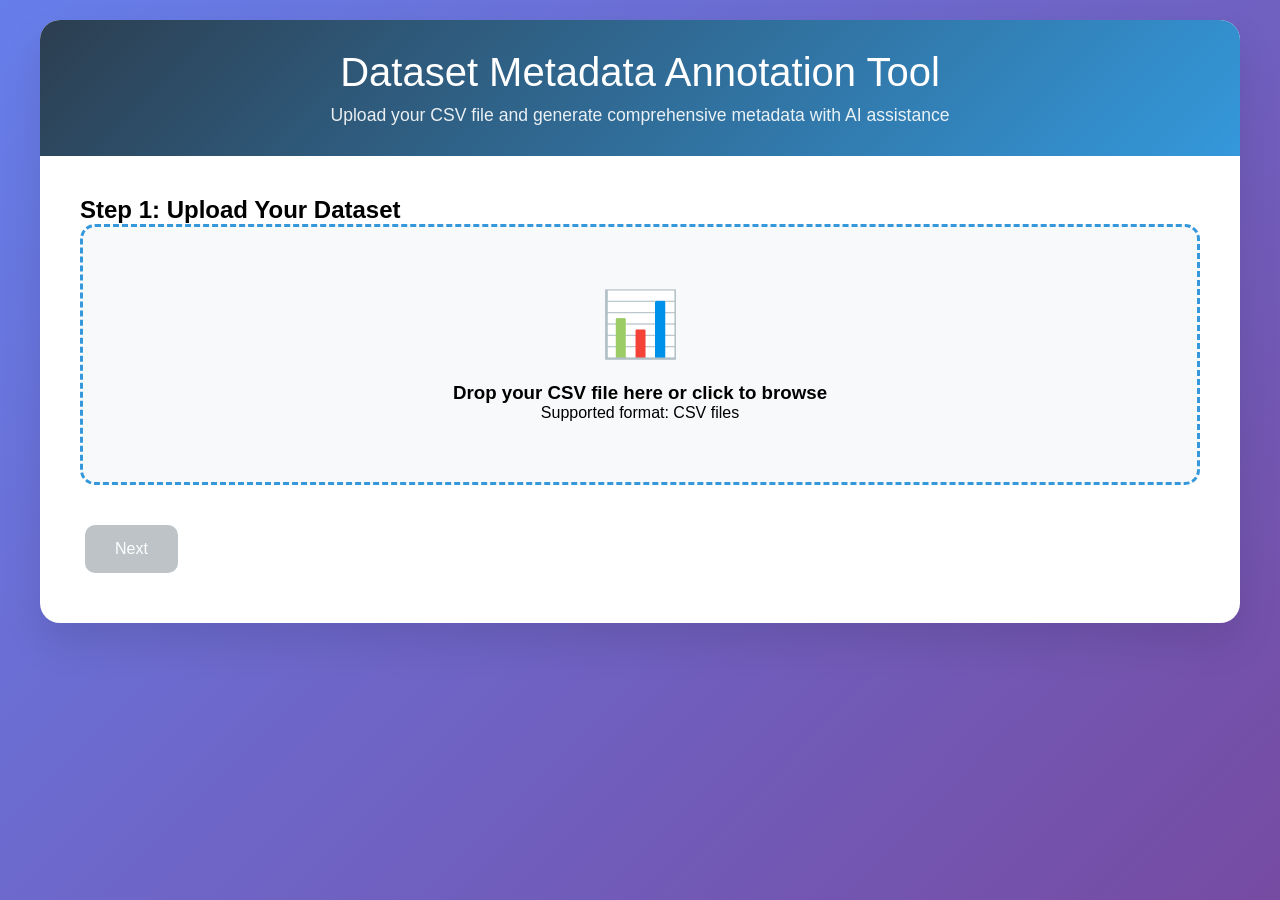
==== metadata_extractor_package/templates/index.html @ f65acc22 "Added updated metadata_extractor code with Web UI." ====
<!DOCTYPE html>
<html lang="en">
<head>
    <meta charset="UTF-8">
    <meta name="viewport" content="width=device-width, initial-scale=1.0">
    <title>Dataset Metadata Extraction Tool</title>
    <style>
        * {
            margin: 0;
            padding: 0;
            box-sizing: border-box;
        }

        body {
            font-family: -apple-system, BlinkMacSystemFont, 'Segoe UI', Roboto, sans-serif;
            background: linear-gradient(135deg, #667eea 0%, #764ba2 100%);
            min-height: 100vh;
            padding: 20px;
        }

        .container {
            max-width: 1200px;
            margin: 0 auto;
            background: white;
            border-radius: 20px;
            box-shadow: 0 20px 40px rgba(0,0,0,0.1);
            overflow: hidden;
        }

        .header {
            background: linear-gradient(135deg, #2c3e50 0%, #3498db 100%);
            color: white;
            padding: 30px;
            text-align: center;
        }

        .header h1 {
            font-size: 2.5rem;
            margin-bottom: 10px;
            font-weight: 300;
        }

        .header p {
            opacity: 0.9;
            font-size: 1.1rem;
        }

        .main-content {
            padding: 40px;
        }

        .step {
            display: none;
            animation: fadeIn 0.5s ease-in;
        }

        .step.active {
            display: block;
        }

        @keyframes fadeIn {
            from { opacity: 0; transform: translateY(20px); }
            to { opacity: 1; transform: translateY(0); }
        }

        .upload-zone {
            border: 3px dashed #3498db;
            border-radius: 15px;
            padding: 60px 20px;
            text-align: center;
            background: #f8f9fa;
            transition: all 0.3s ease;
            cursor: pointer;
        }

        .upload-zone:hover {
            border-color: #2980b9;
            background: #e3f2fd;
            transform: translateY(-2px);
        }

        .upload-zone.dragover {
            border-color: #27ae60;
            background: #d4edda;
        }

        .upload-icon {
            font-size: 4rem;
            color: #3498db;
            margin-bottom: 20px;
        }

        .form-group {
            margin-bottom: 25px;
        }

        .form-group label {
            display: block;
            margin-bottom: 8px;
            font-weight: 600;
            color: #2c3e50;
        }

        .form-group input,
        .form-group textarea,
        .form-group select {
            width: 100%;
            padding: 15px;
            border: 2px solid #e0e0e0;
            border-radius: 10px;
            font-size: 16px;
            transition: border-color 0.3s ease;
        }

        .form-group input:focus,
        .form-group textarea:focus,
        .form-group select:focus {
            outline: none;
            border-color: #3498db;
            box-shadow: 0 0 0 3px rgba(52, 152, 219, 0.1);
        }

        .btn {
            background: linear-gradient(135deg, #3498db 0%, #2980b9 100%);
            color: white;
            border: none;
            padding: 15px 30px;
            border-radius: 10px;
            font-size: 16px;
            cursor: pointer;
            transition: all 0.3s ease;
            margin: 10px 5px;
        }

        .btn:hover {
            transform: translateY(-2px);
            box-shadow: 0 10px 20px rgba(52, 152, 219, 0.3);
        }

        .btn:disabled {
            background: #bdc3c7;
            cursor: not-allowed;
            transform: none;
            box-shadow: none;
        }

        .btn-secondary {
            background: linear-gradient(135deg, #95a5a6 0%, #7f8c8d 100%);
        }

        .btn-success {
            background: linear-gradient(135deg, #27ae60 0%, #219a52 100%);
        }

        .data-preview {
            background: #f8f9fa;
            border-radius: 10px;
            padding: 20px;
            margin: 20px 0;
            overflow-x: auto;
        }

        .data-table {
            width: 100%;
            border-collapse: collapse;
            font-size: 14px;
        }

        .data-table th,
        .data-table td {
            padding: 10px;
            text-align: left;
            border-bottom: 1px solid #dee2e6;
        }

        .data-table th {
            background: #e9ecef;
            font-weight: 600;
        }

        .column-analysis {
            background: #f8f9fa;
            border-radius: 15px;
            padding: 25px;
            margin: 20px 0;
            border-left: 5px solid #3498db;
        }

        .column-header {
            display: flex;
            justify-content: space-between;
            align-items: center;
            margin-bottom: 20px;
        }

        .column-name {
            font-size: 1.4rem;
            font-weight: 600;
            color: #2c3e50;
        }

        .stats-grid {
            display: grid;
            grid-template-columns: repeat(auto-fit, minmax(200px, 1fr));
            gap: 15px;
            margin: 20px 0;
        }

        .stat-item {
            background: white;
            padding: 15px;
            border-radius: 8px;
            box-shadow: 0 2px 5px rgba(0,0,0,0.1);
        }

        .stat-label {
            font-size: 12px;
            color: #7f8c8d;
            text-transform: uppercase;
            font-weight: 600;
        }

        .stat-value {
            font-size: 18px;
            font-weight: 600;
            color: #2c3e50;
            margin-top: 5px;
        }

        .confidence-bars {
            margin: 20px 0;
        }

        .confidence-item {
            display: flex;
            align-items: center;
            margin-bottom: 10px;
        }

        .confidence-label {
            width: 120px;
            font-weight: 600;
            text-transform: capitalize;
        }

        .confidence-bar {
            flex: 1;
            height: 20px;
            background: #e0e0e0;
            border-radius: 10px;
            margin: 0 10px;
            overflow: hidden;
        }

        .confidence-fill {
            height: 100%;
            background: linear-gradient(90deg, #3498db, #2980b9);
            transition: width 0.5s ease;
        }

        .confidence-value {
            width: 50px;
            text-align: center;
            font-weight: 600;
        }

        .progress-bar {
            width: 100%;
            height: 8px;
            background: #e0e0e0;
            border-radius: 4px;
            margin: 20px 0;
            overflow: hidden;
        }

        .progress-fill {
            height: 100%;
            background: linear-gradient(90deg, #3498db, #2980b9);
            transition: width 0.3s ease;
        }

        .navigation {
            display: flex;
            justify-content: space-between;
            margin-top: 30px;
        }

        .hidden {
            display: none;
        }

        .loading {
            text-align: center;
            padding: 20px;
        }

        .spinner {
            width: 40px;
            height: 40px;
            border: 4px solid #e0e0e0;
            border-top: 4px solid #3498db;
            border-radius: 50%;
            animation: spin 1s linear infinite;
            margin: 0 auto 20px;
        }

        @keyframes spin {
            0% { transform: rotate(0deg); }
            100% { transform: rotate(360deg); }
        }

        .alert {
            padding: 15px;
            border-radius: 10px;
            margin: 20px 0;
        }

        .alert-error {
            background: #f8d7da;
            border: 1px solid #f5c6cb;
            color: #721c24;
        }

        .alert-success {
            background: #d4edda;
            border: 1px solid #c3e6cb;
            color: #155724;
        }

        .sample-values {
            background: white;
            padding: 10px;
            border-radius: 5px;
            margin: 10px 0;
            font-family: monospace;
            font-size: 14px;
        }

        .column-info {
            background: #f8f9fa;
            padding: 20px;
            border-radius: 10px;
            border: 2px solid #e0e0e0;
            margin-bottom: 20px;
        }

        .column-selector-container {
            background: white;
            border-radius: 10px;
            padding: 15px;
            box-shadow: 0 2px 8px rgba(0,0,0,0.1);
        }

        .column-selector {
            display: flex;
            gap: 10px;
            overflow-x: auto;
            padding: 10px 5px;
            justify-content: center;
            flex-wrap: wrap;
        }

        .column-item {
            min-width: 120px;
            height: 60px;
            border-radius: 8px;
            border: 2px solid #e0e0e0;
            background: #ffffff;
            display: flex;
            flex-direction: column;
            align-items: center;
            justify-content: center;
            cursor: pointer;
            transition: all 0.3s ease;
            user-select: none;
            position: relative;
        }

        .column-item:hover {
            transform: translateY(-2px);
            box-shadow: 0 4px 12px rgba(0,0,0,0.15);
        }

        .column-item.current {
            background: #fff3cd;
            border-color: #ffc107;
            box-shadow: 0 0 0 3px rgba(255, 193, 7, 0.3);
        }

        .column-item.completed {
            background: #d4edda;
            border-color: #28a745;
        }

        .column-item.completed::after {
            content: "✓";
            position: absolute;
            top: 5px;
            right: 8px;
            color: #28a745;
            font-weight: bold;
            font-size: 14px;
        }

        .column-item.pending {
            background: #f8f9fa;
            border-color: #e0e0e0;
            color: #6c757d;
        }

        .column-name {
            font-weight: 600;
            font-size: 12px;
            text-align: center;
            overflow: hidden;
            text-overflow: ellipsis;
            white-space: nowrap;
            max-width: 100px;
        }

        .column-number {
            font-size: 10px;
            color: #6c757d;
            margin-top: 2px;
        }

        .column-navigation-bottom {
            background: #f8f9fa;
            padding: 15px;
            border-radius: 10px;
            border: 2px solid #e0e0e0;
        }
        .description-section {
            background: #e8f4f8;
            padding: 20px;
            border-radius: 10px;
            margin-bottom: 20px;
            border: 2px solid #3498db;
        }

        .type-section {
            background: #f0f9ff;
            padding: 20px;
            border-radius: 10px;
            margin-bottom: 20px;
            border: 2px solid #2980b9;
        }
    </style>
</head>
<body>
    <div class="container">
        <div class="header">
            <h1>Dataset Metadata Annotation Tool</h1>
            <p>Upload your CSV file and generate comprehensive metadata with AI assistance</p>
        </div>

        <div class="main-content">
            <!-- Step 1: File Upload -->
            <div class="step active" id="step1">
                <h2>Step 1: Upload Your Dataset</h2>
                <div class="upload-zone" id="uploadZone">
                    <div class="upload-icon">📊</div>
                    <h3>Drop your CSV file here or click to browse</h3>
                    <p>Supported format: CSV files</p>
                    <input type="file" id="fileInput" accept=".csv" style="display: none;">
                </div>
                <div id="fileInfo" class="hidden">
                    <h3>File Information</h3>
                    <p><strong>Name:</strong> <span id="fileName"></span></p>
                    <p><strong>Rows:</strong> <span id="fileRows"></span></p>
                    <p><strong>Columns:</strong> <span id="fileCols"></span></p>
                </div>
                <div id="uploadError" class="alert alert-error hidden"></div>
            </div>

            <!-- Step 2: Dataset Information -->
            <div class="step" id="step2">
                <h2>Step 2: Dataset Information</h2>
                <div class="form-group">
                    <label for="datasetName">Dataset Name</label>
                    <input type="text" id="datasetName" placeholder="Enter a descriptive name for your dataset" required>
                </div>
                <div class="form-group">
                    <label for="datasetDescription">Dataset Description</label>
                    <textarea id="datasetDescription" rows="4" placeholder="Describe what this dataset contains and its purpose" required></textarea>
                </div>
                <div class="data-preview" id="dataPreview">
                    <h3>Data Preview (First 5 rows)</h3>
                    <div id="previewTable"></div>
                </div>
            </div>

            <!-- Step 3: Column Analysis -->
            <div class="step" id="step3">
                <h2>Step 3: Column Analysis</h2>
                <div class="progress-bar">
                    <div class="progress-fill" id="progressFill" style="width: 0%"></div>
                </div>

                <!-- Column Progress Info with Horizontal Column Selector -->
                <div class="column-info" id="columnInfo" style="display: none;">
                    <div style="text-align: center; margin-bottom: 20px;">
                        <span id="columnProgress" style="font-size: 1.2rem; font-weight: 600; color: #2c3e50;">Column 1 of 6</span>
                    </div>

                    <!-- Horizontal Column Selector -->
                    <div class="column-selector-container">
                        <div class="column-selector" id="columnSelector">
                            <!-- Column items will be populated dynamically -->
                        </div>
                    </div>
                </div>

                <div id="columnAnalysis"></div>
                <div id="analysisLoading" class="loading hidden">
                    <div class="spinner"></div>
                    <p>Analyzing column with AI...</p>
                </div>

                <!-- Column Navigation Bottom Only -->
                <div class="column-navigation-bottom" id="columnNavigationBottom" style="display: none; margin-top: 20px;">
                    <div style="display: flex; justify-content: space-between; align-items: center;">
                        <button class="btn btn-secondary" onclick="navigateToPreviousColumn()" id="prevColumnBtn">← Previous Column</button>
                        <button class="btn btn-success" onclick="finishAnalysis()" id="finishBtn" style="display: none;">Finish Analysis</button>
                        <button class="btn" onclick="navigateToNextColumn()" id="nextColBtn">Next Column →</button>
                    </div>
                </div>
            </div>

            <!-- Step 4: Results -->
            <div class="step" id="step4">
                <h2>Step 4: Generated Metadata</h2>
                <div class="alert alert-success">
                    ✅ Metadata generation completed successfully!
                </div>
                <div id="metadataResults"></div>
                <button class="btn btn-success" id="downloadBtn">Download Metadata JSON</button>
            </div>

            <!-- Navigation -->
            <div class="navigation">
                <button class="btn btn-secondary" id="prevBtn" onclick="previousStep()" style="display: none;">Previous</button>
                <button class="btn" id="nextBtn" onclick="nextStep()">Next</button>
            </div>
        </div>
    </div>

    <script>
        let currentStep = 1;
        let sessionId = null;
        let fileData = null;
        let currentColumnIndex = 0;
        let columns = [];
        let processedColumns = [];
        let columnAnalysisData = []; // Store analysis data for each column

        // File upload handling
        const uploadZone = document.getElementById('uploadZone');
        const fileInput = document.getElementById('fileInput');

        uploadZone.addEventListener('click', () => fileInput.click());
        uploadZone.addEventListener('dragover', handleDragOver);
        uploadZone.addEventListener('drop', handleDrop);
        fileInput.addEventListener('change', handleFileSelect);

        function handleDragOver(e) {
            e.preventDefault();
            uploadZone.classList.add('dragover');
        }

        function handleDrop(e) {
            e.preventDefault();
            uploadZone.classList.remove('dragover');
            const files = e.dataTransfer.files;
            if (files.length > 0) {
                uploadFile(files[0]);
            }
        }

        function handleFileSelect(e) {
            if (e.target.files.length > 0) {
                uploadFile(e.target.files[0]);
            }
        }

        function uploadFile(file) {
            const formData = new FormData();
            formData.append('file', file);

            fetch('/upload', {
                method: 'POST',
                body: formData
            })
            .then(response => response.json())
            .then(data => {
                if (data.error) {
                    showError(data.error);
                } else {
                    sessionId = data.session_id;
                    fileData = data;
                    columns = data.column_names;
                    displayFileInfo();
                    document.getElementById('nextBtn').disabled = false;
                }
            })
            .catch(error => {
                showError('Error uploading file: ' + error.message);
            });
        }

        function showError(message) {
            const errorDiv = document.getElementById('uploadError');
            errorDiv.textContent = message;
            errorDiv.classList.remove('hidden');
        }

        function displayFileInfo() {
            document.getElementById('fileName').textContent = fileData.filename;
            document.getElementById('fileRows').textContent = fileData.rows;
            document.getElementById('fileCols').textContent = fileData.columns;
            document.getElementById('fileInfo').classList.remove('hidden');
            document.getElementById('uploadError').classList.add('hidden');
        }

        function showStep(step) {
            document.querySelectorAll('.step').forEach(s => s.classList.remove('active'));
            document.getElementById(`step${step}`).classList.add('active');

            document.getElementById('prevBtn').style.display = step > 1 ? 'block' : 'none';
            document.getElementById('nextBtn').style.display = step < 4 ? 'block' : 'none';

            if (step === 2) {
                displayDataPreview();
            } else if (step === 3) {
                startColumnAnalysis();
            }
        }

        function nextStep() {
            if (currentStep === 1 && !sessionId) {
                alert('Please upload a CSV file first.');
                return;
            }

            if (currentStep === 2) {
                const name = document.getElementById('datasetName').value.trim();
                const description = document.getElementById('datasetDescription').value.trim();
                if (!name || !description) {
                    alert('Please fill in both dataset name and description.');
                    return;
                }
                saveDatasetInfo(name, description);
            }

            if (currentStep < 4) {
                currentStep++;
                showStep(currentStep);
            }
        }

        function previousStep() {
            if (currentStep > 1) {
                currentStep--;
                showStep(currentStep);
            }
        }

        function saveDatasetInfo(name, description) {
            fetch('/set_dataset_info', {
                method: 'POST',
                headers: {
                    'Content-Type': 'application/json',
                },
                body: JSON.stringify({
                    session_id: sessionId,
                    name: name,
                    description: description
                })
            })
            .then(response => response.json())
            .then(data => {
                if (data.error) {
                    alert('Error saving dataset info: ' + data.error);
                }
            });
        }

        function displayDataPreview() {
            if (!fileData.preview) return;

            const preview = fileData.preview.slice(0, 5);
            const columnNames = fileData.column_names;

            let html = '<table class="data-table"><thead><tr>';
            columnNames.forEach(col => {
                html += `<th>${col}</th>`;
            });
            html += '</tr></thead><tbody>';

            preview.forEach(row => {
                html += '<tr>';
                columnNames.forEach(col => {
                    const value = row[col];
                    html += `<td>${value !== undefined && value !== null ? value : ''}</td>`;
                });
                html += '</tr>';
            });
            html += '</tbody></table>';

            document.getElementById('previewTable').innerHTML = html;
        }

        function startColumnAnalysis() {
            currentColumnIndex = 0;
            processedColumns = [];
            columnAnalysisData = []; // Reset analysis data
            setupColumnNavigation();
            analyzeCurrentColumn();
        }

        function setupColumnNavigation() {
            // Initialize analysis data array
            for (let i = 0; i < columns.length; i++) {
                columnAnalysisData.push({
                    analyzed: false,
                    data: null,
                    description: '',
                    type: ''
                });
            }

            // Create horizontal column selector
            createColumnSelector();

            // Show navigation
            document.getElementById('columnInfo').style.display = 'block';
            document.getElementById('columnNavigationBottom').style.display = 'block';

            updateNavigationState();
        }

        function createColumnSelector() {
            const selector = document.getElementById('columnSelector');
            selector.innerHTML = '';

            columns.forEach((col, index) => {
                const columnItem = document.createElement('div');
                columnItem.className = 'column-item pending';
                columnItem.onclick = () => jumpToColumn(index);

                columnItem.innerHTML = `
                    <div class="column-name">${col}</div>
                    <div class="column-number">Col ${index + 1}</div>
                `;

                selector.appendChild(columnItem);
            });
        }

        function updateColumnSelector() {
            const columnItems = document.querySelectorAll('.column-item');

            columnItems.forEach((item, index) => {
                // Remove all status classes
                item.classList.remove('current', 'completed', 'pending');

                if (index === currentColumnIndex) {
                    // Current column - yellow
                    item.classList.add('current');
                } else if (columnAnalysisData[index].analyzed) {
                    // Completed column - green
                    item.classList.add('completed');
                } else {
                    // Pending column - gray
                    item.classList.add('pending');
                }
            });
        }

        function updateNavigationState() {
            const progress = ((currentColumnIndex + 1) / columns.length) * 100;
            document.getElementById('progressFill').style.width = progress + '%';
            document.getElementById('columnProgress').textContent = `Column ${currentColumnIndex + 1} of ${columns.length}`;

            // Update column selector visual states
            updateColumnSelector();

            // Update button states
            const prevBtn = document.getElementById('prevColumnBtn');
            const nextBtn = document.getElementById('nextColBtn');
            const finishBtn = document.getElementById('finishBtn');

            prevBtn.disabled = currentColumnIndex === 0;

            if (currentColumnIndex === columns.length - 1) {
                nextBtn.style.display = 'none';
                finishBtn.style.display = 'block';
            } else {
                nextBtn.style.display = 'block';
                finishBtn.style.display = 'none';
            }
        }

        function navigateToPreviousColumn() {
            if (currentColumnIndex > 0) {
                saveCurrentColumnState();
                currentColumnIndex--;
                updateNavigationState();
                loadOrAnalyzeColumn();
            }
        }

        function navigateToNextColumn() {
            if (currentColumnIndex < columns.length - 1) {
                saveCurrentColumnState();
                currentColumnIndex++;
                updateNavigationState();
                loadOrAnalyzeColumn();
            }
        }

        function jumpToColumn(selectedIndex) {
            if (selectedIndex !== currentColumnIndex) {
                saveCurrentColumnState();
                currentColumnIndex = selectedIndex;
                updateNavigationState();
                loadOrAnalyzeColumn();
            }
        }

        function saveCurrentColumnState() {
            // Save current column's description and type if they exist
            const descTextarea = document.getElementById(`columnDesc${currentColumnIndex}`);
            const typeSelect = document.getElementById(`columnType${currentColumnIndex}`);

            if (descTextarea && typeSelect) {
                columnAnalysisData[currentColumnIndex].description = descTextarea.value;
                columnAnalysisData[currentColumnIndex].type = typeSelect.value;
            }
        }

        function loadOrAnalyzeColumn() {
            const columnData = columnAnalysisData[currentColumnIndex];

            if (columnData.analyzed && columnData.data) {
                // Column was already analyzed, load saved state
                displayColumnAnalysis(columnData.data);

                // Restore saved description and type
                setTimeout(() => {
                    const descTextarea = document.getElementById(`columnDesc${currentColumnIndex}`);
                    const typeSelect = document.getElementById(`columnType${currentColumnIndex}`);

                    if (descTextarea && columnData.description) {
                        descTextarea.value = columnData.description;
                    }
                    if (typeSelect && columnData.type) {
                        typeSelect.value = columnData.type;
                    }
                }, 100);
            } else {
                // Column not analyzed yet, analyze it
                analyzeCurrentColumn();
            }
        }

        function analyzeCurrentColumn() {
            const columnName = columns[currentColumnIndex];
            document.getElementById('analysisLoading').classList.remove('hidden');

            // Analyze column with backend
            fetch('/analyze_column', {
                method: 'POST',
                headers: {
                    'Content-Type': 'application/json',
                },
                body: JSON.stringify({
                    session_id: sessionId,
                    column_name: columnName
                })
            })
            .then(response => response.json())
            .then(data => {
                document.getElementById('analysisLoading').classList.add('hidden');
                if (data.error) {
                    alert('Error analyzing column: ' + data.error);
                } else {
                    // Save analysis data
                    columnAnalysisData[currentColumnIndex].analyzed = true;
                    columnAnalysisData[currentColumnIndex].data = data;
                    columnAnalysisData[currentColumnIndex].description = data.suggested_description;
                    columnAnalysisData[currentColumnIndex].type = data.suggested_type;

                    // Update visual state
                    updateColumnSelector();

                    displayColumnAnalysis(data);
                }
            })
            .catch(error => {
                document.getElementById('analysisLoading').classList.add('hidden');
                alert('Error analyzing column: ' + error.message);
            });
        }

        function finishAnalysis() {
            // Save current column state before finishing
            saveCurrentColumnState();

            // Confirm all columns with backend
            confirmAllColumns().then(() => {
                currentStep = 4;
                showStep(currentStep);
            });
        }

        function confirmAllColumns() {
            const promises = [];

            for (let i = 0; i < columns.length; i++) {
                const columnData = columnAnalysisData[i];
                if (columnData.analyzed) {
                    const promise = fetch('/confirm_column', {
                        method: 'POST',
                        headers: {
                            'Content-Type': 'application/json',
                        },
                        body: JSON.stringify({
                            session_id: sessionId,
                            column_name: columns[i],
                            type: columnData.type,
                            description: columnData.description
                        })
                    });
                    promises.push(promise);
                }
            }

            return Promise.all(promises).then(() => {
                generateFinalMetadata();
            });
        }

        function displayColumnAnalysis(data) {
            const columnName = data.column_name;
            const stats = data.stats;
            const suggestedType = data.suggested_type;
            const suggestedDescription = data.suggested_description;

            const html = `
                <div class="column-analysis">
                    <div class="column-header">
                        <div class="column-name">${columnName} (${currentColumnIndex + 1}/${columns.length})</div>
                    </div>

                    <div class="stats-grid">
                        <div class="stat-item">
                            <div class="stat-label">Data Type</div>
                            <div class="stat-value">${stats.type}</div>
                        </div>
                        <div class="stat-item">
                            <div class="stat-label">Unique Values</div>
                            <div class="stat-value">${stats.unique_values}</div>
                        </div>
                        <div class="stat-item">
                            <div class="stat-label">Missing Values</div>
                            <div class="stat-value">${stats.missing_values}</div>
                        </div>
                        ${stats.mean !== undefined ? `
                        <div class="stat-item">
                            <div class="stat-label">Mean</div>
                            <div class="stat-value">${parseFloat(stats.mean).toFixed(2)}</div>
                        </div>` : ''}
                        ${stats.std !== undefined ? `
                        <div class="stat-item">
                            <div class="stat-label">Std Dev</div>
                            <div class="stat-value">${parseFloat(stats.std).toFixed(2)}</div>
                        </div>` : ''}
                    </div>

                    <h4>Sample Values:</h4>
                    <div class="sample-values">${stats.sample_unique_values.slice(0, 5).join(', ')}</div>

                    <!-- DESCRIPTION FIRST -->
                    <div class="description-section">
                        <h4>AI Generated Column Description</h4>
                        <div class="form-group">
                            <label>Column Description:</label>
                            <textarea id="columnDesc${currentColumnIndex}" rows="3" placeholder="Describe what this column represents...">${suggestedDescription}</textarea>
                        </div>
                        <button class="btn btn-secondary" onclick="reanalyzeWithDescription('${columnName}')">Update Description</button>
                    </div>

                    <!-- TYPE CLASSIFICATION SECOND -->
                    <div class="type-section" id="typeSection${currentColumnIndex}">
                        <h4>AI Column Type Classification</h4>
                        <div class="form-group">
                            <label>Column Type:</label>
                            <select id="columnType${currentColumnIndex}">
                                <option value="binary" ${suggestedType === 'binary' ? 'selected' : ''}>Binary</option>
                                <option value="categorical" ${suggestedType === 'categorical' ? 'selected' : ''}>Categorical</option>
                                <option value="ordinal" ${suggestedType === 'ordinal' ? 'selected' : ''}>Ordinal</option>
                                <option value="continuous" ${suggestedType === 'continuous' ? 'selected' : ''}>Continuous</option>
                                <option value="identifier" ${suggestedType === 'identifier' ? 'selected' : ''}>Identifier</option>
                                <option value="free_text" ${suggestedType === 'free_text' ? 'selected' : ''}>Free Text</option>
                            </select>
                        </div>
                    </div>

                    <button class="btn" onclick="confirmCurrentColumn('${columnName}')">Save Column</button>
                </div>
            `;

            document.getElementById('columnAnalysis').innerHTML = html;
        }

        function generateConfidenceBars(confidence) {
            let html = '';
            for (const [type, value] of Object.entries(confidence)) {
                html += `
                    <div class="confidence-item">
                        <div class="confidence-label">${type}</div>
                        <div class="confidence-bar">
                            <div class="confidence-fill" style="width: ${value * 100}%"></div>
                        </div>
                        <div class="confidence-value">${(value * 100).toFixed(0)}%</div>
                    </div>
                `;
            }
            return html;
        }

        function reanalyzeWithDescription(columnName) {
            const description = document.getElementById(`columnDesc${currentColumnIndex}`).value.trim();

            if (!description) {
                alert('Please provide a description first.');
                return;
            }

            // Show loading state
            const typeSection = document.getElementById(`typeSection${currentColumnIndex}`);
            typeSection.innerHTML = `
                <div class="loading">
                    <div class="spinner"></div>
                    <p>Reanalyzing type based on updated description...</p>
                </div>
            `;

            // Call backend to reanalyze type with updated description
            fetch('/reanalyze_type', {
                method: 'POST',
                headers: {
                    'Content-Type': 'application/json',
                },
                body: JSON.stringify({
                    session_id: sessionId,
                    column_name: columnName,
                    description: description
                })
            })
            .then(response => response.json())
            .then(data => {
                if (data.error) {
                    alert('Error reanalyzing type: ' + data.error);
                    // Restore previous state on error
                    location.reload();
                } else {
                    // Update the type section with new results
                    updateTypeSection(data.suggested_type);
                }
            })
            .catch(error => {
                alert('Error reanalyzing type: ' + error.message);
                // Restore previous state on error
                location.reload();
            });
        }

        function updateTypeSection(suggestedType) {
            const typeSection = document.getElementById(`typeSection${currentColumnIndex}`);
            typeSection.innerHTML = `
                <h4>Column Type Classification (Updated)</h4>
                <div class="form-group">
                    <label>Column Type:</label>
                    <select id="columnType${currentColumnIndex}">
                        <option value="binary" ${suggestedType === 'binary' ? 'selected' : ''}>Binary</option>
                        <option value="categorical" ${suggestedType === 'categorical' ? 'selected' : ''}>Categorical</option>
                        <option value="ordinal" ${suggestedType === 'ordinal' ? 'selected' : ''}>Ordinal</option>
                        <option value="continuous" ${suggestedType === 'continuous' ? 'selected' : ''}>Continuous</option>
                        <option value="identifier" ${suggestedType === 'identifier' ? 'selected' : ''}>Identifier</option>
                        <option value="free_text" ${suggestedType === 'free_text' ? 'selected' : ''}>Free Text</option>
                    </select>
                </div>
                <p style="color: #27ae60; font-weight: 600; margin-top: 10px;">✅ Column Type updated based on your description!</p>
            `;
        }

        function confirmCurrentColumn(columnName) {
            const description = document.getElementById(`columnDesc${currentColumnIndex}`).value.trim();
            const selectedType = document.getElementById(`columnType${currentColumnIndex}`).value;

            if (!description) {
                alert('Please provide a description for this column.');
                return;
            }

            // Save to local state
            columnAnalysisData[currentColumnIndex].description = description;
            columnAnalysisData[currentColumnIndex].type = selectedType;

            // Show confirmation
            alert(`Column "${columnName}" saved successfully!`);
        }

        function confirmColumn(columnName) {
            const description = document.getElementById(`columnDesc${currentColumnIndex}`).value.trim();
            const selectedType = document.getElementById(`columnType${currentColumnIndex}`).value;

            if (!description) {
                alert('Please provide a description for this column.');
                return;
            }

            // Send confirmation to backend
            fetch('/confirm_column', {
                method: 'POST',
                headers: {
                    'Content-Type': 'application/json',
                },
                body: JSON.stringify({
                    session_id: sessionId,
                    column_name: columnName,
                    type: selectedType,
                    description: description
                })
            })
            .then(response => response.json())
            .then(data => {
                if (data.error) {
                    alert('Error confirming column: ' + data.error);
                } else {
                    currentColumnIndex++;
                    analyzeNextColumn();
                }
            })
            .catch(error => {
                alert('Error confirming column: ' + error.message);
            });
        }

        function generateFinalMetadata() {
            fetch('/get_metadata', {
                method: 'POST',
                headers: {
                    'Content-Type': 'application/json',
                },
                body: JSON.stringify({
                    session_id: sessionId
                })
            })
            .then(response => response.json())
            .then(data => {
                if (data.error) {
                    alert('Error getting metadata: ' + data.error);
                } else {
                    displayResults(data);
                }
            });
        }

        function displayResults(metadata) {
            let html = `
                <div class="data-preview">
                    <h3>Dataset: ${metadata.dataset_name}</h3>
                    <p><strong>Description:</strong> ${metadata.dataset_description}</p>
                    <p><strong>Total Columns:</strong> ${metadata.columns.length}</p>

                    <h4>Column Summary:</h4>
                    <table class="data-table">
                        <thead>
                            <tr>
                                <th>Column Name</th>
                                <th>Description</th>
                                <th>Type</th>
                                <th>Missing Values</th>
                                <th>Unique Values</th>
                            </tr>
                        </thead>
                        <tbody>
            `;

            metadata.columns.forEach(col => {
                html += `
                    <tr>
                        <td><strong>${col.name}</strong></td>
                        <td>${col.description}</td>
                        <td><span style="background: #3498db; color: white; padding: 2px 8px; border-radius: 4px; font-size: 12px;">${col.type.toUpperCase()}</span></td>
                        <td>${col.missing_values}</td>
                        <td>${col.unique_values}</td>
                    </tr>
                `;
            });

            html += '</tbody></table></div>';
            document.getElementById('metadataResults').innerHTML = html;

            // Setup download button
            document.getElementById('downloadBtn').onclick = function() {
                fetch('/download_metadata', {
                    method: 'POST',
                    headers: {
                        'Content-Type': 'application/json',
                    },
                    body: JSON.stringify({
                        session_id: sessionId
                    })
                })
                .then(response => {
                    if (response.ok) {
                        return response.blob();
                    }
                    throw new Error('Download failed');
                })
                .then(blob => {
                    const url = window.URL.createObjectURL(blob);
                    const a = document.createElement('a');
                    a.href = url;
                    a.download = `${metadata.dataset_name.replace(/\s+/g, '_').toLowerCase()}_metadata.json`;
                    a.click();
                    window.URL.revokeObjectURL(url);
                })
                .catch(error => {
                    alert('Error downloading file: ' + error.message);
                });
            };
        }

        // Initialize
        document.getElementById('nextBtn').disabled = true;
    </script>
</body>
</html>
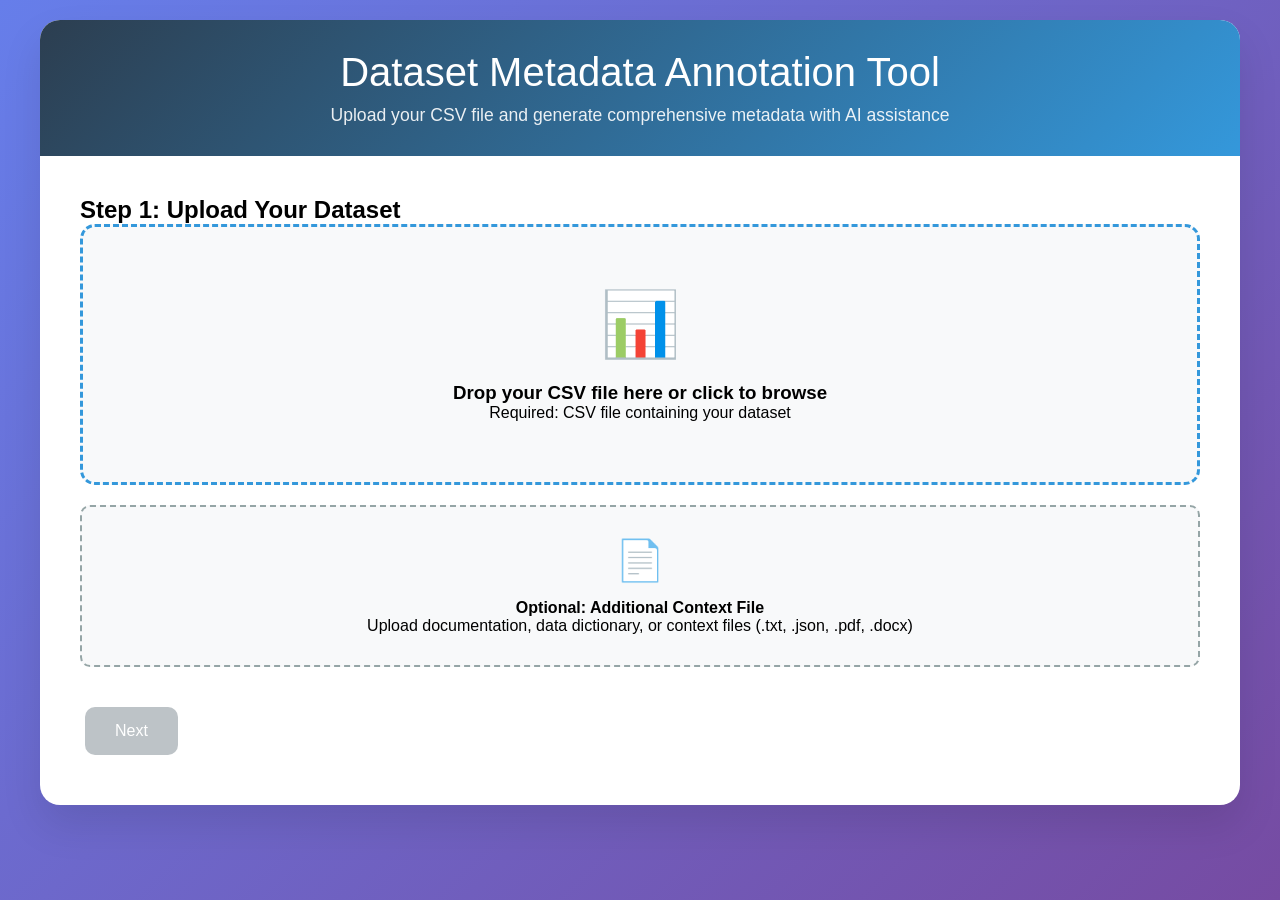
==== commit c56d8670: "Update index.html" ====
--- a/metadata_extractor_package/templates/index.html
+++ b/metadata_extractor_package/templates/index.html
@@ -71,6 +71,7 @@
             background: #f8f9fa;
             transition: all 0.3s ease;
             cursor: pointer;
+            margin-bottom: 20px;
         }
 
         .upload-zone:hover {
@@ -84,10 +85,37 @@
             background: #d4edda;
         }
 
+        .upload-zone-secondary {
+            border: 2px dashed #95a5a6;
+            border-radius: 10px;
+            padding: 30px 20px;
+            text-align: center;
+            background: #f8f9fa;
+            transition: all 0.3s ease;
+            cursor: pointer;
+            margin-top: 20px;
+        }
+
+        .upload-zone-secondary:hover {
+            border-color: #7f8c8d;
+            background: #ecf0f1;
+        }
+
+        .upload-zone-secondary.dragover {
+            border-color: #27ae60;
+            background: #d4edda;
+        }
+
         .upload-icon {
             font-size: 4rem;
             color: #3498db;
             margin-bottom: 20px;
+        }
+
+        .upload-icon-secondary {
+            font-size: 2.5rem;
+            color: #95a5a6;
+            margin-bottom: 15px;
         }
 
         .form-group {
@@ -152,6 +180,16 @@
             background: linear-gradient(135deg, #27ae60 0%, #219a52 100%);
         }
 
+        .btn-dqv {
+            background: linear-gradient(135deg, #e67e22 0%, #d35400 100%);
+        }
+
+        .btn-remove {
+            background: linear-gradient(135deg, #e74c3c 0%, #c0392b 100%);
+            padding: 8px 15px;
+            font-size: 14px;
+        }
+
         .data-preview {
             background: #f8f9fa;
             border-radius: 10px;
@@ -325,6 +363,12 @@
             background: #d4edda;
             border: 1px solid #c3e6cb;
             color: #155724;
+        }
+
+        .alert-info {
+            background: #d1ecf1;
+            border: 1px solid #bee5eb;
+            color: #0c5460;
         }
 
         .sample-values {
@@ -430,6 +474,7 @@
             border-radius: 10px;
             border: 2px solid #e0e0e0;
         }
+
         .description-section {
             background: #e8f4f8;
             padding: 20px;
@@ -444,6 +489,113 @@
             border-radius: 10px;
             margin-bottom: 20px;
             border: 2px solid #2980b9;
+        }
+
+        .download-options {
+            background: #f8f9fa;
+            padding: 25px;
+            border-radius: 15px;
+            margin: 20px 0;
+            border: 2px solid #e0e0e0;
+        }
+
+        .download-grid {
+            display: grid;
+            grid-template-columns: repeat(auto-fit, minmax(300px, 1fr));
+            gap: 20px;
+            margin-top: 20px;
+        }
+
+        .download-option {
+            background: white;
+            padding: 20px;
+            border-radius: 10px;
+            border: 2px solid #e0e0e0;
+            text-align: center;
+            transition: all 0.3s ease;
+        }
+
+        .download-option:hover {
+            transform: translateY(-2px);
+            box-shadow: 0 5px 15px rgba(0,0,0,0.1);
+        }
+
+        .download-icon {
+            font-size: 3rem;
+            margin-bottom: 15px;
+        }
+
+        .download-title {
+            font-size: 1.2rem;
+            font-weight: 600;
+            margin-bottom: 10px;
+            color: #2c3e50;
+        }
+
+        .download-description {
+            color: #7f8c8d;
+            margin-bottom: 20px;
+            line-height: 1.5;
+        }
+
+        .format-info {
+            background: #e8f4f8;
+            padding: 15px;
+            border-radius: 8px;
+            margin: 15px 0;
+            font-size: 14px;
+        }
+
+        .format-info h4 {
+            color: #2c3e50;
+            margin-bottom: 8px;
+        }
+
+        .format-info ul {
+            margin: 0;
+            padding-left: 20px;
+        }
+
+        .format-info li {
+            margin-bottom: 5px;
+            color: #5a6c7d;
+        }
+
+        .extra-file-info {
+            background: #e8f5e8;
+            border: 2px solid #27ae60;
+            border-radius: 10px;
+            padding: 15px;
+            margin: 15px 0;
+        }
+
+        .extra-file-header {
+            display: flex;
+            justify-content: space-between;
+            align-items: center;
+            margin-bottom: 10px;
+        }
+
+        .extra-file-title {
+            font-weight: 600;
+            color: #27ae60;
+        }
+
+        .extra-file-details {
+            font-size: 14px;
+            color: #5a6c7d;
+        }
+
+        .extra-file-preview {
+            background: #f8f9fa;
+            border-radius: 5px;
+            padding: 10px;
+            margin-top: 10px;
+            font-family: monospace;
+            font-size: 12px;
+            color: #2c3e50;
+            max-height: 100px;
+            overflow-y: auto;
         }
     </style>
 </head>
@@ -458,18 +610,44 @@
             <!-- Step 1: File Upload -->
             <div class="step active" id="step1">
                 <h2>Step 1: Upload Your Dataset</h2>
+
+                <!-- Main CSV Upload -->
                 <div class="upload-zone" id="uploadZone">
                     <div class="upload-icon">📊</div>
                     <h3>Drop your CSV file here or click to browse</h3>
-                    <p>Supported format: CSV files</p>
+                    <p>Required: CSV file containing your dataset</p>
                     <input type="file" id="fileInput" accept=".csv" style="display: none;">
                 </div>
+
+                <!-- Additional Context File Upload -->
+                <div class="upload-zone-secondary" id="extraUploadZone">
+                    <div class="upload-icon-secondary">📄</div>
+                    <h4>Optional: Additional Context File</h4>
+                    <p>Upload documentation, data dictionary, or context files (.txt, .json, .pdf, .docx)</p>
+                    <input type="file" id="extraFileInput" accept=".txt,.json,.pdf,.docx" style="display: none;">
+                </div>
+
+                <!-- File Information Display -->
                 <div id="fileInfo" class="hidden">
                     <h3>File Information</h3>
-                    <p><strong>Name:</strong> <span id="fileName"></span></p>
+                    <p><strong>Dataset:</strong> <span id="fileName"></span></p>
                     <p><strong>Rows:</strong> <span id="fileRows"></span></p>
                     <p><strong>Columns:</strong> <span id="fileCols"></span></p>
                 </div>
+
+                <!-- Extra File Information Display -->
+                <div id="extraFileInfo" class="extra-file-info hidden">
+                    <div class="extra-file-header">
+                        <div class="extra-file-title">📄 Additional Context File Loaded</div>
+                        <button class="btn btn-remove" onclick="removeExtraFile()">Remove</button>
+                    </div>
+                    <div class="extra-file-details">
+                        <p><strong>File:</strong> <span id="extraFileName"></span></p>
+                        <p><strong>Size:</strong> <span id="extraFileSize"></span> characters</p>
+                    </div>
+                    <div class="extra-file-preview" id="extraFilePreview"></div>
+                </div>
+
                 <div id="uploadError" class="alert alert-error hidden"></div>
             </div>
 
@@ -484,6 +662,15 @@
                     <label for="datasetDescription">Dataset Description</label>
                     <textarea id="datasetDescription" rows="4" placeholder="Describe what this dataset contains and its purpose" required></textarea>
                 </div>
+
+                <!-- Show extra file info if available -->
+                <div id="extraFileInfoStep2" class="hidden">
+                    <div class="alert alert-info">
+                        <strong>📄 Additional context loaded:</strong> <span id="extraFileNameStep2"></span><br>
+                        This information will be provided to the AI to improve column descriptions and type detection.
+                    </div>
+                </div>
+
                 <div class="data-preview" id="dataPreview">
                     <h3>Data Preview (First 5 rows)</h3>
                     <div id="previewTable"></div>
@@ -534,7 +721,52 @@
                     ✅ Metadata generation completed successfully!
                 </div>
                 <div id="metadataResults"></div>
-                <button class="btn btn-success" id="downloadBtn">Download Metadata JSON</button>
+
+                <!-- Download Options -->
+                <div class="download-options">
+                    <h3>Download Metadata</h3>
+                    <p>Choose your preferred format for the generated metadata:</p>
+
+                    <div class="download-grid">
+                        <!-- JSON Format -->
+                        <div class="download-option">
+                            <div class="download-icon" style="color: #3498db;">📄</div>
+                            <div class="download-title">JSON Format</div>
+                            <div class="download-description">
+                                Standard structured data format, easy to read and integrate with most systems.
+                            </div>
+                            <div class="format-info">
+                                <h4>Best for:</h4>
+                                <ul>
+                                    <li>General purpose applications</li>
+                                    <li>Data processing pipelines</li>
+                                    <li>Web applications</li>
+                                    <li>Machine learning workflows</li>
+                                </ul>
+                            </div>
+                            <button class="btn btn-success" onclick="downloadMetadata('json')">Download JSON</button>
+                        </div>
+
+                        <!-- DQV Format -->
+                        <div class="download-option">
+                            <div class="download-icon" style="color: #e67e22;">🌐</div>
+                            <div class="download-title">DQV Format</div>
+                            <div class="download-description">
+                                W3C Data Quality Vocabulary (DQV) standard for semantic web and linked data applications.
+                            </div>
+                            <div class="format-info">
+                                <h4>Best for:</h4>
+                                <ul>
+                                    <li>Semantic web applications</li>
+                                    <li>Data governance frameworks</li>
+                                    <li>FAIR data principles</li>
+                                    <li>Knowledge graphs</li>
+                                </ul>
+                            </div>
+                            <button class="btn btn-dqv" onclick="downloadMetadata('dqv')">Download DQV (Turtle)</button>
+                        </div>
+                    </div>
+                </div>
             </div>
 
             <!-- Navigation -->
@@ -549,6 +781,7 @@
         let currentStep = 1;
         let sessionId = null;
         let fileData = null;
+        let extraFileData = null;
         let currentColumnIndex = 0;
         let columns = [];
         let processedColumns = [];
@@ -557,11 +790,20 @@
         // File upload handling
         const uploadZone = document.getElementById('uploadZone');
         const fileInput = document.getElementById('fileInput');
-
+        const extraUploadZone = document.getElementById('extraUploadZone');
+        const extraFileInput = document.getElementById('extraFileInput');
+
+        // Main CSV file upload
         uploadZone.addEventListener('click', () => fileInput.click());
         uploadZone.addEventListener('dragover', handleDragOver);
         uploadZone.addEventListener('drop', handleDrop);
         fileInput.addEventListener('change', handleFileSelect);
+
+        // Extra file upload
+        extraUploadZone.addEventListener('click', () => extraFileInput.click());
+        extraUploadZone.addEventListener('dragover', handleExtraDragOver);
+        extraUploadZone.addEventListener('drop', handleExtraDrop);
+        extraFileInput.addEventListener('change', handleExtraFileSelect);
 
         function handleDragOver(e) {
             e.preventDefault();
@@ -573,19 +815,69 @@
             uploadZone.classList.remove('dragover');
             const files = e.dataTransfer.files;
             if (files.length > 0) {
-                uploadFile(files[0]);
+                uploadFiles(files[0], null);
             }
         }
 
         function handleFileSelect(e) {
             if (e.target.files.length > 0) {
-                uploadFile(e.target.files[0]);
-            }
-        }
-
-        function uploadFile(file) {
+                uploadFiles(e.target.files[0], extraFileData);
+            }
+        }
+
+        function handleExtraDragOver(e) {
+            e.preventDefault();
+            extraUploadZone.classList.add('dragover');
+        }
+
+        function handleExtraDrop(e) {
+            e.preventDefault();
+            extraUploadZone.classList.remove('dragover');
+            const files = e.dataTransfer.files;
+            if (files.length > 0) {
+                extraFileData = files[0];
+                displayExtraFileInfo(files[0]);
+                if (fileData) {
+                    uploadFiles(fileData.file, files[0]);
+                }
+            }
+        }
+
+        function handleExtraFileSelect(e) {
+            if (e.target.files.length > 0) {
+                extraFileData = e.target.files[0];
+                displayExtraFileInfo(e.target.files[0]);
+                if (fileData) {
+                    uploadFiles(fileData.file, e.target.files[0]);
+                }
+            }
+        }
+
+        function displayExtraFileInfo(file) {
+            document.getElementById('extraFileName').textContent = file.name;
+            document.getElementById('extraFileSize').textContent = file.size;
+            document.getElementById('extraFilePreview').textContent = 'File loaded - content will be processed during upload.';
+            document.getElementById('extraFileInfo').classList.remove('hidden');
+        }
+
+        function removeExtraFile() {
+            extraFileData = null;
+            document.getElementById('extraFileInfo').classList.add('hidden');
+            extraFileInput.value = '';
+
+            // Re-upload main file without extra file if main file exists
+            if (fileData && fileData.file) {
+                uploadFiles(fileData.file, null);
+            }
+        }
+
+        function uploadFiles(csvFile, extraFile) {
             const formData = new FormData();
-            formData.append('file', file);
+            formData.append('file', csvFile);
+
+            if (extraFile) {
+                formData.append('extra_file', extraFile);
+            }
 
             fetch('/upload', {
                 method: 'POST',
@@ -598,14 +890,32 @@
                 } else {
                     sessionId = data.session_id;
                     fileData = data;
+                    fileData.file = csvFile; // Store the file object for re-upload
                     columns = data.column_names;
                     displayFileInfo();
+
+                    // Display extra file info if available
+                    if (data.extra_file) {
+                        displayExtraFileServerInfo(data.extra_file);
+                    }
+
                     document.getElementById('nextBtn').disabled = false;
                 }
             })
             .catch(error => {
-                showError('Error uploading file: ' + error.message);
+                showError('Error uploading files: ' + error.message);
             });
+        }
+
+        function displayExtraFileServerInfo(extraInfo) {
+            document.getElementById('extraFileName').textContent = extraInfo.filename;
+            document.getElementById('extraFileSize').textContent = extraInfo.content_length;
+            document.getElementById('extraFilePreview').textContent = extraInfo.content_preview;
+            document.getElementById('extraFileInfo').classList.remove('hidden');
+
+            // Also show in step 2
+            document.getElementById('extraFileNameStep2').textContent = extraInfo.filename;
+            document.getElementById('extraFileInfoStep2').classList.remove('hidden');
         }
 
         function showError(message) {
@@ -1113,42 +1423,6 @@
             alert(`Column "${columnName}" saved successfully!`);
         }
 
-        function confirmColumn(columnName) {
-            const description = document.getElementById(`columnDesc${currentColumnIndex}`).value.trim();
-            const selectedType = document.getElementById(`columnType${currentColumnIndex}`).value;
-
-            if (!description) {
-                alert('Please provide a description for this column.');
-                return;
-            }
-
-            // Send confirmation to backend
-            fetch('/confirm_column', {
-                method: 'POST',
-                headers: {
-                    'Content-Type': 'application/json',
-                },
-                body: JSON.stringify({
-                    session_id: sessionId,
-                    column_name: columnName,
-                    type: selectedType,
-                    description: description
-                })
-            })
-            .then(response => response.json())
-            .then(data => {
-                if (data.error) {
-                    alert('Error confirming column: ' + data.error);
-                } else {
-                    currentColumnIndex++;
-                    analyzeNextColumn();
-                }
-            })
-            .catch(error => {
-                alert('Error confirming column: ' + error.message);
-            });
-        }
-
         function generateFinalMetadata() {
             fetch('/get_metadata', {
                 method: 'POST',
@@ -1204,40 +1478,51 @@
 
             html += '</tbody></table></div>';
             document.getElementById('metadataResults').innerHTML = html;
-
-            // Setup download button
-            document.getElementById('downloadBtn').onclick = function() {
-                fetch('/download_metadata', {
-                    method: 'POST',
-                    headers: {
-                        'Content-Type': 'application/json',
-                    },
-                    body: JSON.stringify({
-                        session_id: sessionId
-                    })
+        }
+
+        function downloadMetadata(format) {
+            fetch('/download_metadata', {
+                method: 'POST',
+                headers: {
+                    'Content-Type': 'application/json',
+                },
+                body: JSON.stringify({
+                    session_id: sessionId,
+                    format: format
                 })
-                .then(response => {
-                    if (response.ok) {
-                        return response.blob();
+            })
+            .then(response => {
+                if (response.ok) {
+                    // Try to get filename from Content-Disposition header
+                    const contentDisposition = response.headers.get('Content-Disposition');
+                    let filename = `metadata.${format === 'dqv' ? 'ttl' : 'json'}`;
+
+                    if (contentDisposition) {
+                        const filenameMatch = contentDisposition.match(/filename[^;=\n]*=((['"]).*?\2|[^;\n]*)/);
+                        if (filenameMatch && filenameMatch[1]) {
+                            filename = filenameMatch[1].replace(/['"]/g, '');
+                        }
                     }
-                    throw new Error('Download failed');
-                })
-                .then(blob => {
-                    const url = window.URL.createObjectURL(blob);
-                    const a = document.createElement('a');
-                    a.href = url;
-                    a.download = `${metadata.dataset_name.replace(/\s+/g, '_').toLowerCase()}_metadata.json`;
-                    a.click();
-                    window.URL.revokeObjectURL(url);
-                })
-                .catch(error => {
-                    alert('Error downloading file: ' + error.message);
-                });
-            };
+
+                    return response.blob().then(blob => ({ blob, filename }));
+                }
+                throw new Error('Download failed');
+            })
+            .then(({ blob, filename }) => {
+                const url = window.URL.createObjectURL(blob);
+                const a = document.createElement('a');
+                a.href = url;
+                a.download = filename;
+                a.click();
+                window.URL.revokeObjectURL(url);
+            })
+            .catch(error => {
+                alert('Error downloading file: ' + error.message);
+            });
         }
 
         // Initialize
         document.getElementById('nextBtn').disabled = true;
     </script>
 </body>
-</html>+</html>
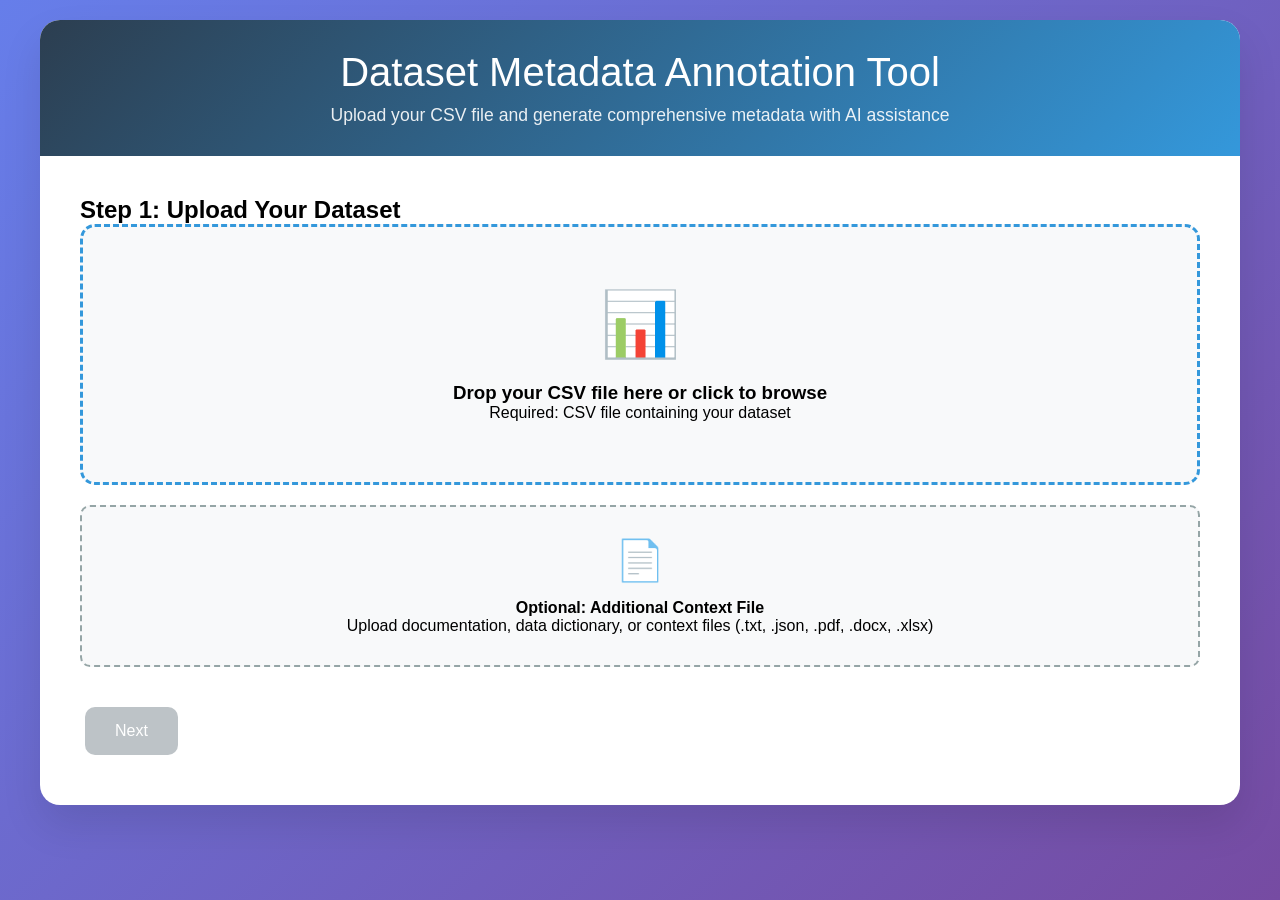
==== commit edf18e82: "Update index.html" ====
--- a/metadata_extractor_package/templates/index.html
+++ b/metadata_extractor_package/templates/index.html
@@ -623,8 +623,8 @@
                 <div class="upload-zone-secondary" id="extraUploadZone">
                     <div class="upload-icon-secondary">📄</div>
                     <h4>Optional: Additional Context File</h4>
-                    <p>Upload documentation, data dictionary, or context files (.txt, .json, .pdf, .docx)</p>
-                    <input type="file" id="extraFileInput" accept=".txt,.json,.pdf,.docx" style="display: none;">
+                    <p>Upload documentation, data dictionary, or context files (.txt, .json, .pdf, .docx, .xlsx)</p>
+                    <input type="file" id="extraFileInput" accept=".txt,.json,.pdf,.docx,.xlsx,.csv" style="display: none;">
                 </div>
 
                 <!-- File Information Display -->
